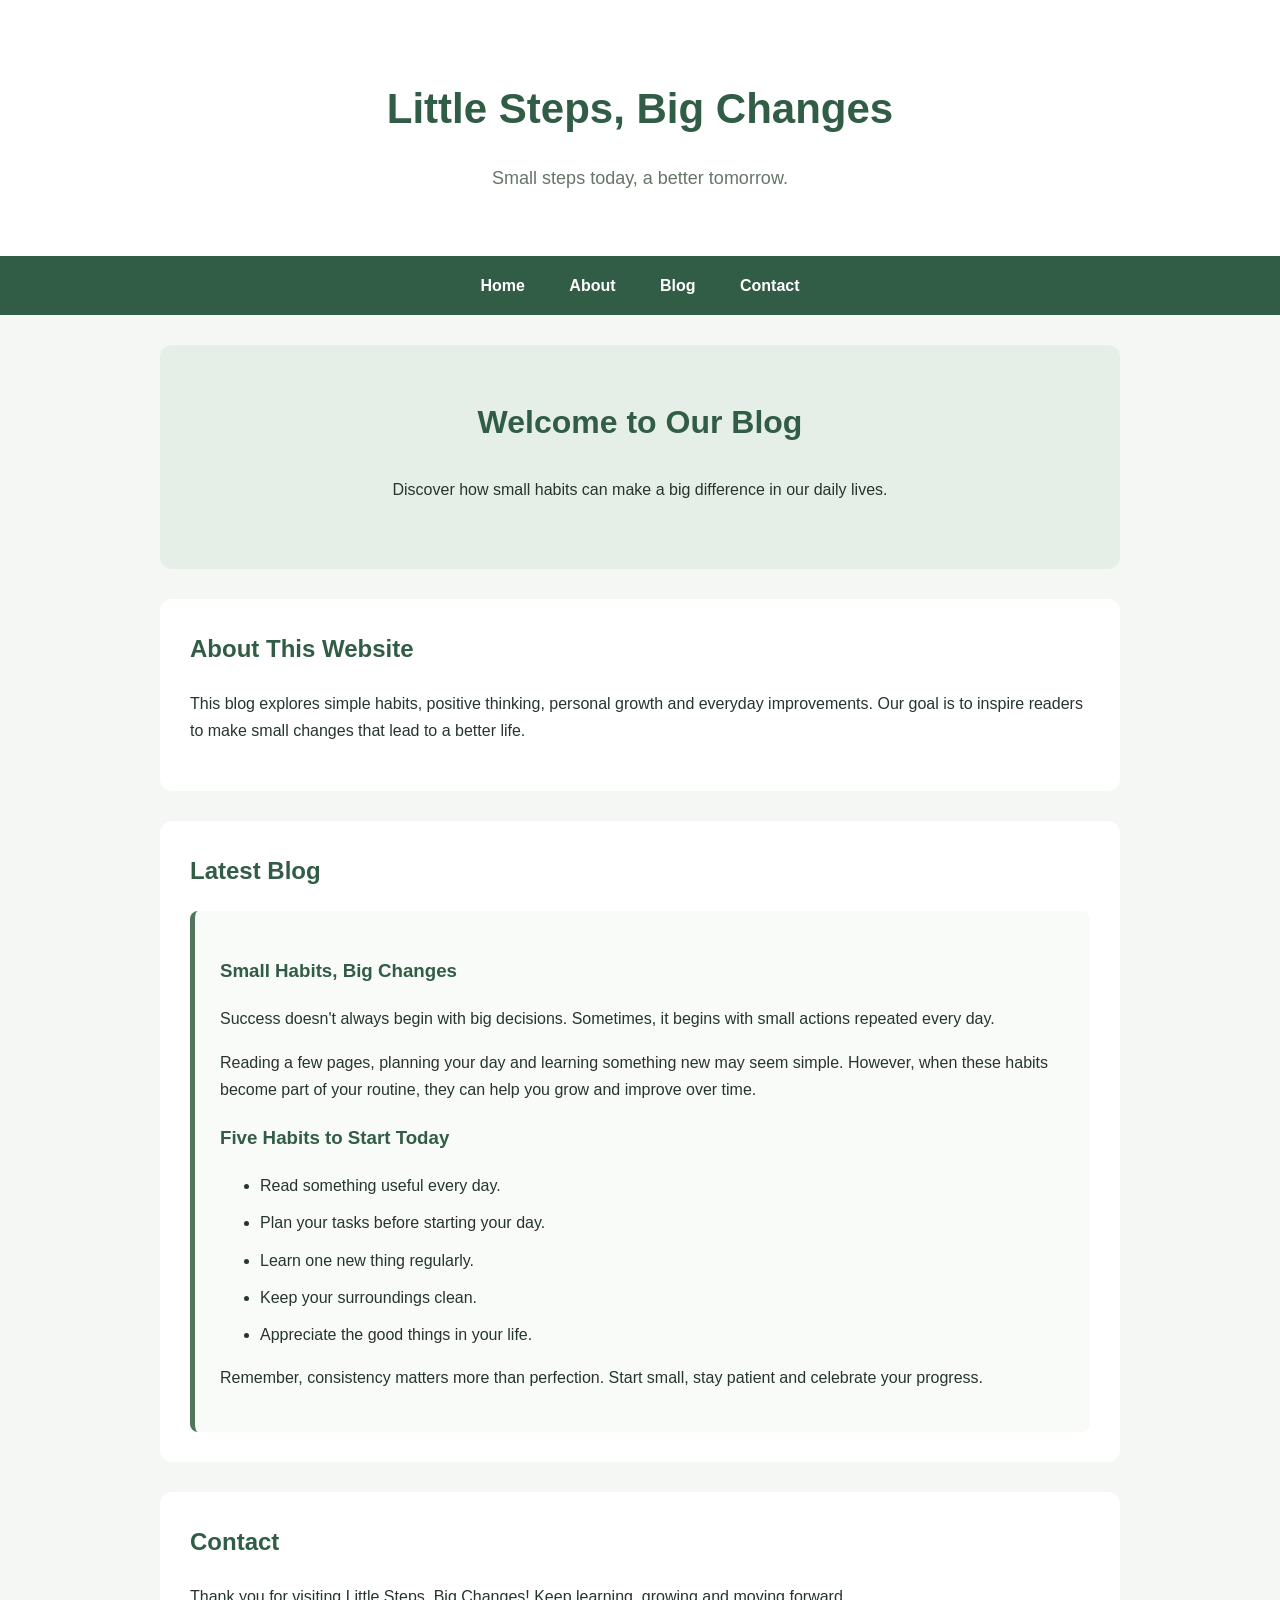
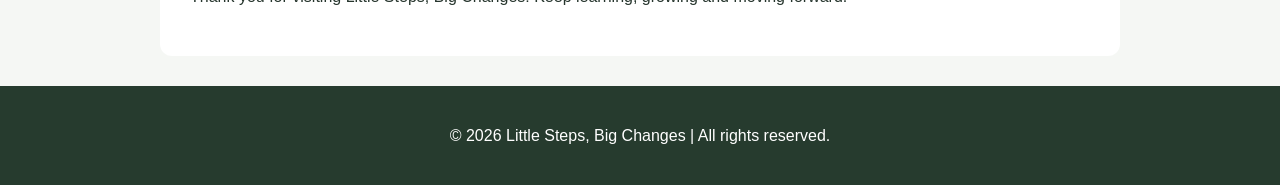
==== index.html @ a16eca52 "Add files via upload" ====
<!DOCTYPE html>
<html lang="en">
<head>
    <meta charset="UTF-8">
    <meta name="viewport" content="width=device-width, initial-scale=1.0">
    <title>Little Steps, Big Changes</title>
    <link rel="stylesheet" href="style.css">
</head>

<body>

    <header>
        <h1>Little Steps, Big Changes</h1>
        <p>Small steps today, a better tomorrow.</p>
    </header>

    <nav>
        <a href="#home">Home</a>
        <a href="#about">About</a>
        <a href="blog.html">Blog</a>
        <a href="#contact">Contact</a>
    </nav>

    <main>

        <section id="home" class="welcome">
            <h2>Welcome to Our Blog</h2>
            <p>
                Discover how small habits can make a big difference
                in our daily lives.
            </p>
        </section>

        <section id="about">
            <h2>About This Website</h2>
            <p>
                This blog explores simple habits, positive thinking,
                personal growth and everyday improvements.
                Our goal is to inspire readers to make small changes
                that lead to a better life.
            </p>
        </section>

        <section id="blog">
            <h2>Latest Blog</h2>

            <article class="blog-card">
                <h3>Small Habits, Big Changes</h3>
                <p>
                    Success doesn't always begin with big decisions.
                    Sometimes, it begins with small actions repeated
                    every day.
                </p>
                <p>
                    Reading a few pages, planning your day and learning
                    something new may seem simple. However, when these
                    habits become part of your routine, they can help
                    you grow and improve over time.
                </p>
                <h3>Five Habits to Start Today</h3>
                <ul>
                    <li>Read something useful every day.</li>
                    <li>Plan your tasks before starting your day.</li>
                    <li>Learn one new thing regularly.</li>
                    <li>Keep your surroundings clean.</li>
                    <li>Appreciate the good things in your life.</li>
                </ul>
                <p>
                    Remember, consistency matters more than perfection.
                    Start small, stay patient and celebrate your progress.
                </p>
            </article>
        </section>

        <section id="contact">
            <h2>Contact</h2>
            <p>
                Thank you for visiting Little Steps, Big Changes!
                Keep learning, growing and moving forward.
            </p>
        </section>

    </main>

    <footer>
        <p>&copy; 2026 Little Steps, Big Changes | All rights reserved.</p>
    </footer>

</body>
</html>
---- style.css ----
* {
    box-sizing: border-box;
}

html {
    scroll-behavior: smooth;
}

body {
    font-family: Arial, sans-serif;
    background-color: #f5f7f4;
    color: #26352d;
    margin: 0;
    line-height: 1.7;
}

header {
    background-color: #ffffff;
    text-align: center;
    padding: 45px 20px;
}

header h1 {
    color: #315c45;
    font-size: 42px;
    margin-bottom: 5px;
}

header p {
    color: #657568;
    font-size: 18px;
}

nav {
    background-color: #315c45;
    text-align: center;
    padding: 16px;
    position: sticky;
    top: 0;
}

nav a {
    color: white;
    text-decoration: none;
    margin: 0 20px;
    font-weight: bold;
}

nav a:hover {
    color: #c9e6ce;
}

main {
    max-width: 1000px;
    margin: 30px auto;
    padding: 0 20px;
}

section {
    margin-bottom: 30px;
    padding: 30px;
    background-color: white;
    border-radius: 12px;
}

section h2 {
    color: #315c45;
    margin-top: 0;
}

.welcome {
    background-color: #e6efe7;
    text-align: center;
    padding: 50px 25px;
}

.welcome h2 {
    font-size: 32px;
}

.blog-card {
    background-color: #f9fbf8;
    padding: 25px;
    border-left: 5px solid #52765c;
    border-radius: 8px;
}

.blog-card h3 {
    color: #315c45;
}

.blog-card li {
    margin-bottom: 10px;
}

footer {
    background-color: #263b2e;
    color: white;
    text-align: center;
    padding: 20px;
}

@media (max-width: 600px) {
    header h1 {
        font-size: 30px;
    }

    nav a {
        display: inline-block;
        margin: 5px 8px;
    }

    section {
        padding: 20px;
    }
}
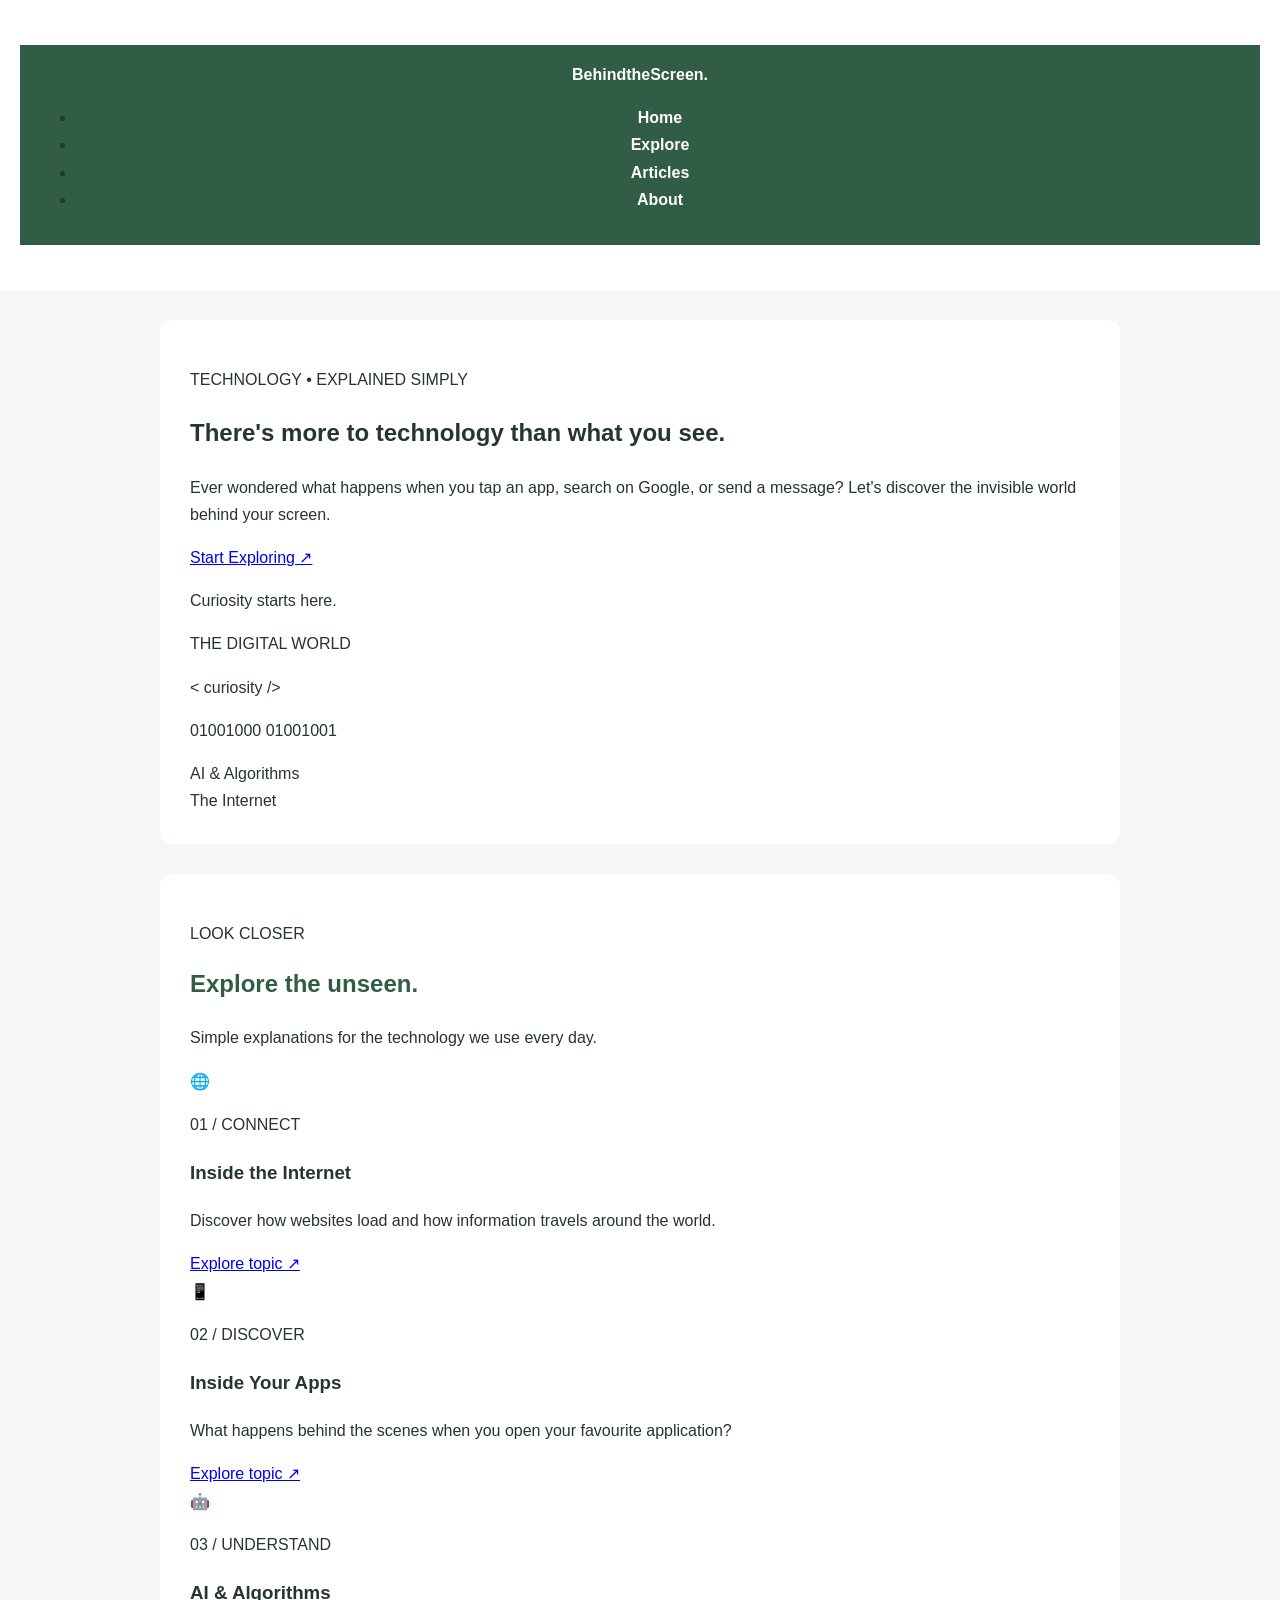
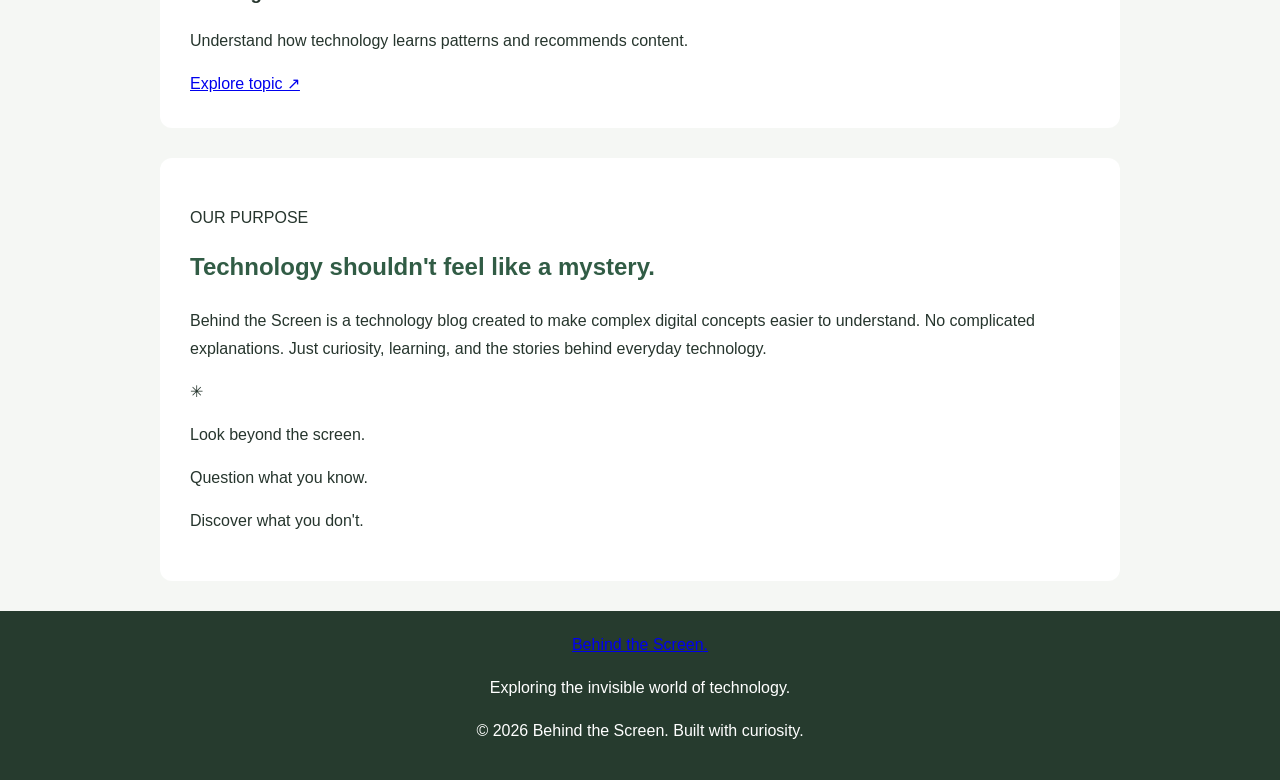
==== commit 538b60f9: "Revise index.html for 'Behind the Screen' theme Updated the content and structure of the index.html " ====
--- a/index.html
+++ b/index.html
@@ -1,90 +1,130 @@
-<!DOCTYPE html>
-<html lang="en">
+<!DOCTYPE html><html lang="en">
 <head>
     <meta charset="UTF-8">
     <meta name="viewport" content="width=device-width, initial-scale=1.0">
-    <title>Little Steps, Big Changes</title>
+    <title>Behind the Screen | Explore Technology</title>
     <link rel="stylesheet" href="style.css">
-</head>
+</head><body><header>
+    <nav class="navbar">
+        <a href="index.html" class="logo">Behind<span>the</span>Screen<span class="dot">.</span></a>
 
-<body>
+        <ul class="nav-links">
+            <li><a href="#home">Home</a></li>
+            <li><a href="#explore">Explore</a></li>
+            <li><a href="blog.html">Articles</a></li>
+            <li><a href="#about">About</a></li>
+        </ul>
+    </nav>
+</header>
 
-    <header>
-        <h1>Little Steps, Big Changes</h1>
-        <p>Small steps today, a better tomorrow.</p>
-    </header>
+<main>
 
-    <nav>
-        <a href="#home">Home</a>
-        <a href="#about">About</a>
-        <a href="blog.html">Blog</a>
-        <a href="#contact">Contact</a>
-    </nav>
+    <section class="hero" id="home">
+        <div class="hero-content">
+            <p class="eyebrow">TECHNOLOGY • EXPLAINED SIMPLY</p>
 
-    <main>
+            <h1>There's more to technology than <span>what you see.</span></h1>
 
-        <section id="home" class="welcome">
-            <h2>Welcome to Our Blog</h2>
+            <p class="hero-description">
+                Ever wondered what happens when you tap an app,
+                search on Google, or send a message?
+                Let's discover the invisible world behind your screen.
+            </p>
+
+            <a href="#explore" class="primary-button">Start Exploring ↗</a>
+
+            <p class="hero-note">Curiosity starts here.</p>
+        </div>
+
+        <div class="hero-visual">
+            <div class="tech-orbit orbit-one"></div>
+            <div class="tech-orbit orbit-two"></div>
+
+            <div class="screen-card">
+                <div class="screen-top">
+                    <span></span>
+                    <span></span>
+                    <span></span>
+                </div>
+
+                <div class="screen-content">
+                    <p class="code-label">THE DIGITAL WORLD</p>
+                    <p class="code-line"><span>&lt;</span> curiosity <span>/&gt;</span></p>
+                    <p class="code-small">01001000 01001001</p>
+                    <div class="code-bar"></div>
+                    <div class="code-bar short"></div>
+                    <div class="code-bar medium"></div>
+                </div>
+            </div>
+
+            <div class="floating-tag tag-one">AI & Algorithms</div>
+            <div class="floating-tag tag-two">The Internet</div>
+        </div>
+    </section>
+
+    <section class="explore section-padding" id="explore">
+        <div class="section-heading">
+            <p class="eyebrow">LOOK CLOSER</p>
+            <h2>Explore the unseen.</h2>
+            <p>Simple explanations for the technology we use every day.</p>
+        </div>
+
+        <div class="topic-grid">
+
+            <article class="topic-card">
+                <div class="topic-icon">🌐</div>
+                <p class="topic-number">01 / CONNECT</p>
+                <h3>Inside the Internet</h3>
+                <p>Discover how websites load and how information travels around the world.</p>
+                <a href="blog.html">Explore topic ↗</a>
+            </article>
+
+            <article class="topic-card">
+                <div class="topic-icon">📱</div>
+                <p class="topic-number">02 / DISCOVER</p>
+                <h3>Inside Your Apps</h3>
+                <p>What happens behind the scenes when you open your favourite application?</p>
+                <a href="blog.html">Explore topic ↗</a>
+            </article>
+
+            <article class="topic-card">
+                <div class="topic-icon">🤖</div>
+                <p class="topic-number">03 / UNDERSTAND</p>
+                <h3>AI & Algorithms</h3>
+                <p>Understand how technology learns patterns and recommends content.</p>
+                <a href="blog.html">Explore topic ↗</a>
+            </article>
+
+        </div>
+    </section>
+
+    <section class="about section-padding" id="about">
+        <div class="about-content">
+            <p class="eyebrow">OUR PURPOSE</p>
+            <h2>Technology shouldn't feel like a mystery.</h2>
             <p>
-                Discover how small habits can make a big difference
-                in our daily lives.
+                Behind the Screen is a technology blog created to make
+                complex digital concepts easier to understand.
+                No complicated explanations. Just curiosity,
+                learning, and the stories behind everyday technology.
             </p>
-        </section>
+        </div>
 
-        <section id="about">
-            <h2>About This Website</h2>
-            <p>
-                This blog explores simple habits, positive thinking,
-                personal growth and everyday improvements.
-                Our goal is to inspire readers to make small changes
-                that lead to a better life.
-            </p>
-        </section>
+        <div class="about-highlight">
+            <span class="highlight-symbol">✳</span>
+            <p>Look beyond the screen.</p>
+            <p>Question what you know.</p>
+            <p>Discover what you don't.</p>
+        </div>
+    </section>
 
-        <section id="blog">
-            <h2>Latest Blog</h2>
+</main>
 
-            <article class="blog-card">
-                <h3>Small Habits, Big Changes</h3>
-                <p>
-                    Success doesn't always begin with big decisions.
-                    Sometimes, it begins with small actions repeated
-                    every day.
-                </p>
-                <p>
-                    Reading a few pages, planning your day and learning
-                    something new may seem simple. However, when these
-                    habits become part of your routine, they can help
-                    you grow and improve over time.
-                </p>
-                <h3>Five Habits to Start Today</h3>
-                <ul>
-                    <li>Read something useful every day.</li>
-                    <li>Plan your tasks before starting your day.</li>
-                    <li>Learn one new thing regularly.</li>
-                    <li>Keep your surroundings clean.</li>
-                    <li>Appreciate the good things in your life.</li>
-                </ul>
-                <p>
-                    Remember, consistency matters more than perfection.
-                    Start small, stay patient and celebrate your progress.
-                </p>
-            </article>
-        </section>
-
-        <section id="contact">
-            <h2>Contact</h2>
-            <p>
-                Thank you for visiting Little Steps, Big Changes!
-                Keep learning, growing and moving forward.
-            </p>
-        </section>
-
-    </main>
-
-    <footer>
-        <p>&copy; 2026 Little Steps, Big Changes | All rights reserved.</p>
-    </footer>
+<footer>
+    <a href="index.html" class="footer-logo">Behind the Screen<span>.</span></a>
+    <p>Exploring the invisible world of technology.</p>
+    <p class="copyright">© 2026 Behind the Screen. Built with curiosity.</p>
+</footer>
 
 </body>
-</html>+</html>
